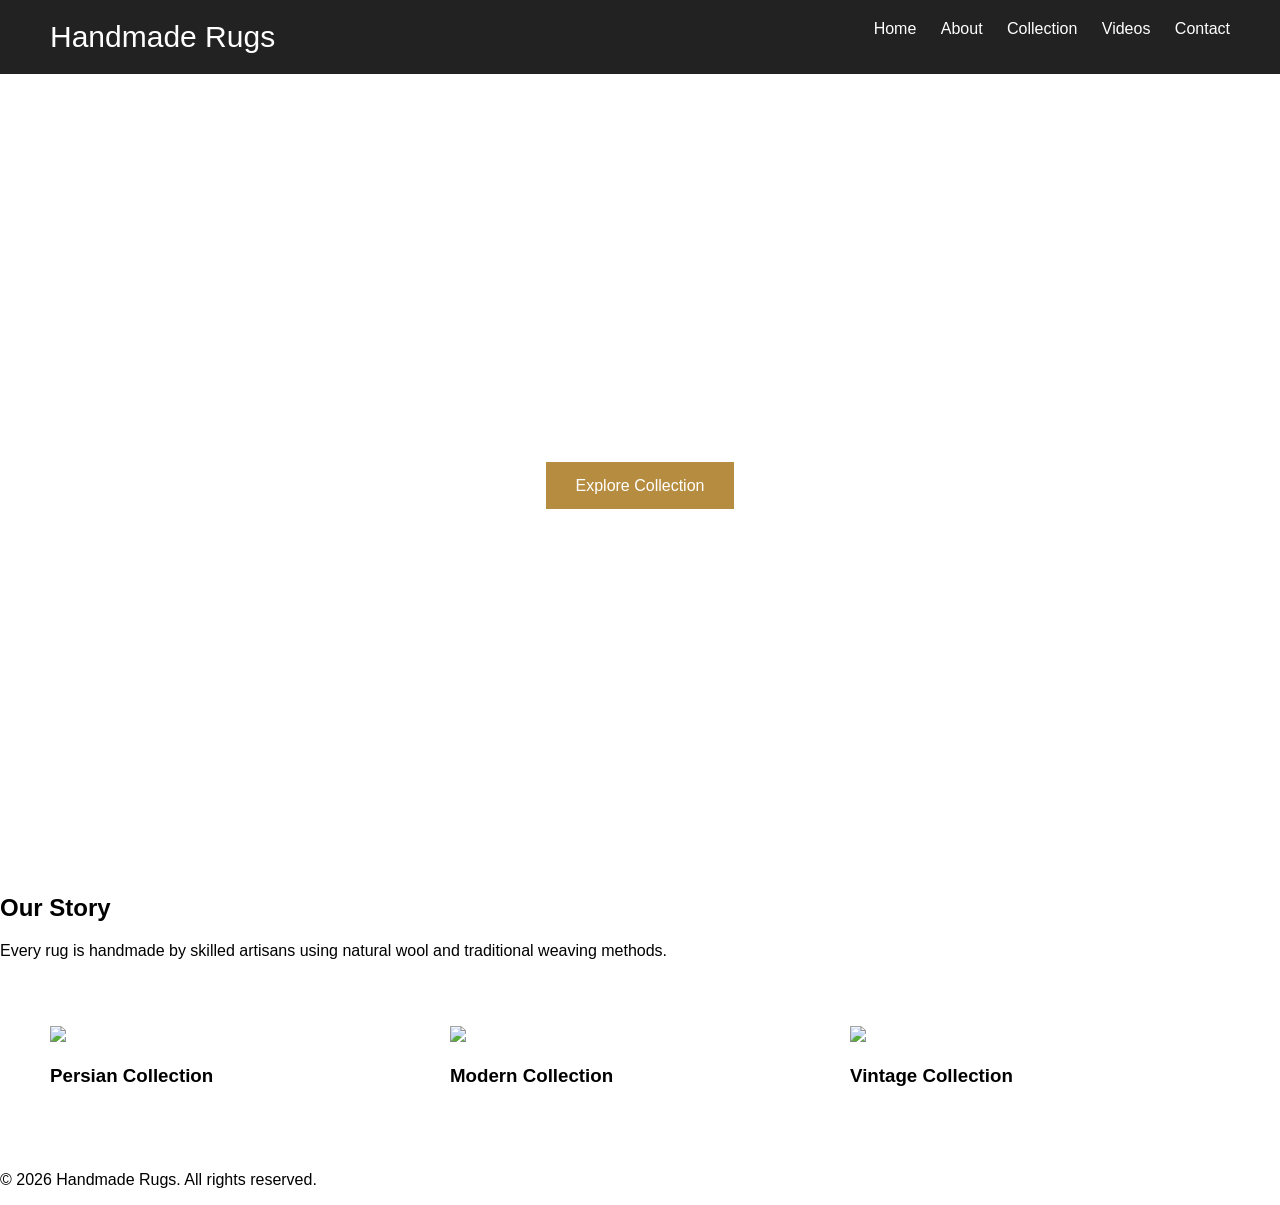
==== index.html @ f83f0454 "Rename index to index.html" ====
<!DOCTYPE html>
<html>
<head>
    <title>Handmade Rugs</title>
    <link rel="stylesheet" href="css/style.css">
</head>

<body>

<header>
    <div class="logo">Handmade Rugs</div>

    <nav>
        <a href="index.html">Home</a>
        <a href="about.html">About</a>
        <a href="collection.html">Collection</a>
        <a href="videos.html">Videos</a>
        <a href="contact.html">Contact</a>
    </nav>
</header>

<section class="hero">
    <h1>Luxury Handmade Rugs</h1>
    <p>Handcrafted by artisans using traditional techniques.</p>
    <a href="collection.html" class="btn">Explore Collection</a>
</section>

<section class="about">
    <h2>Our Story</h2>
    <p>
        Every rug is handmade by skilled artisans using natural
        wool and traditional weaving methods.
    </p>
</section>

<section class="gallery">

    <div class="card">
        <img src="images/rug1.jpg">
        <h3>Persian Collection</h3>
    </div>

    <div class="card">
        <img src="images/rug2.jpg">
        <h3>Modern Collection</h3>
    </div>

    <div class="card">
        <img src="images/rug3.jpg">
        <h3>Vintage Collection</h3>
    </div>

</section>

<footer>
    <p>© 2026 Handmade Rugs. All rights reserved.</p>
</footer>

</body>
</html>
---- css/style.css ----
body {
    margin: 0;
    font-family: Arial;
}

header {
    display: flex;
    justify-content: space-between;
    padding: 20px 50px;
    background: #222;
}

.logo {
    color: white;
    font-size: 30px;
}

nav a {
    color: white;
    text-decoration: none;
    margin-left: 20px;
}

.hero {
    height: 600px;
    background: url('../images/hero.jpg');
    background-size: cover;
    text-align: center;
    color: white;
    padding-top: 200px;
}

.hero h1 {
    font-size: 60px;
}

.btn {
    background: #b68d40;
    color: white;
    padding: 15px 30px;
    text-decoration: none;
}

.gallery {
    display: flex;
    gap: 20px;
    padding: 50px;
}

.card {
    width: 33%;
}

.card img {
    width: 100%;
}

form {
    width: 500px;
    margin: auto;
}

input,
textarea {
    width: 100%;
    padding: 15px;
    margin: 10px 0;
}

button {
    padding: 15px 30px;
    background: #b68d40;
    color: white;
    border: none;
}
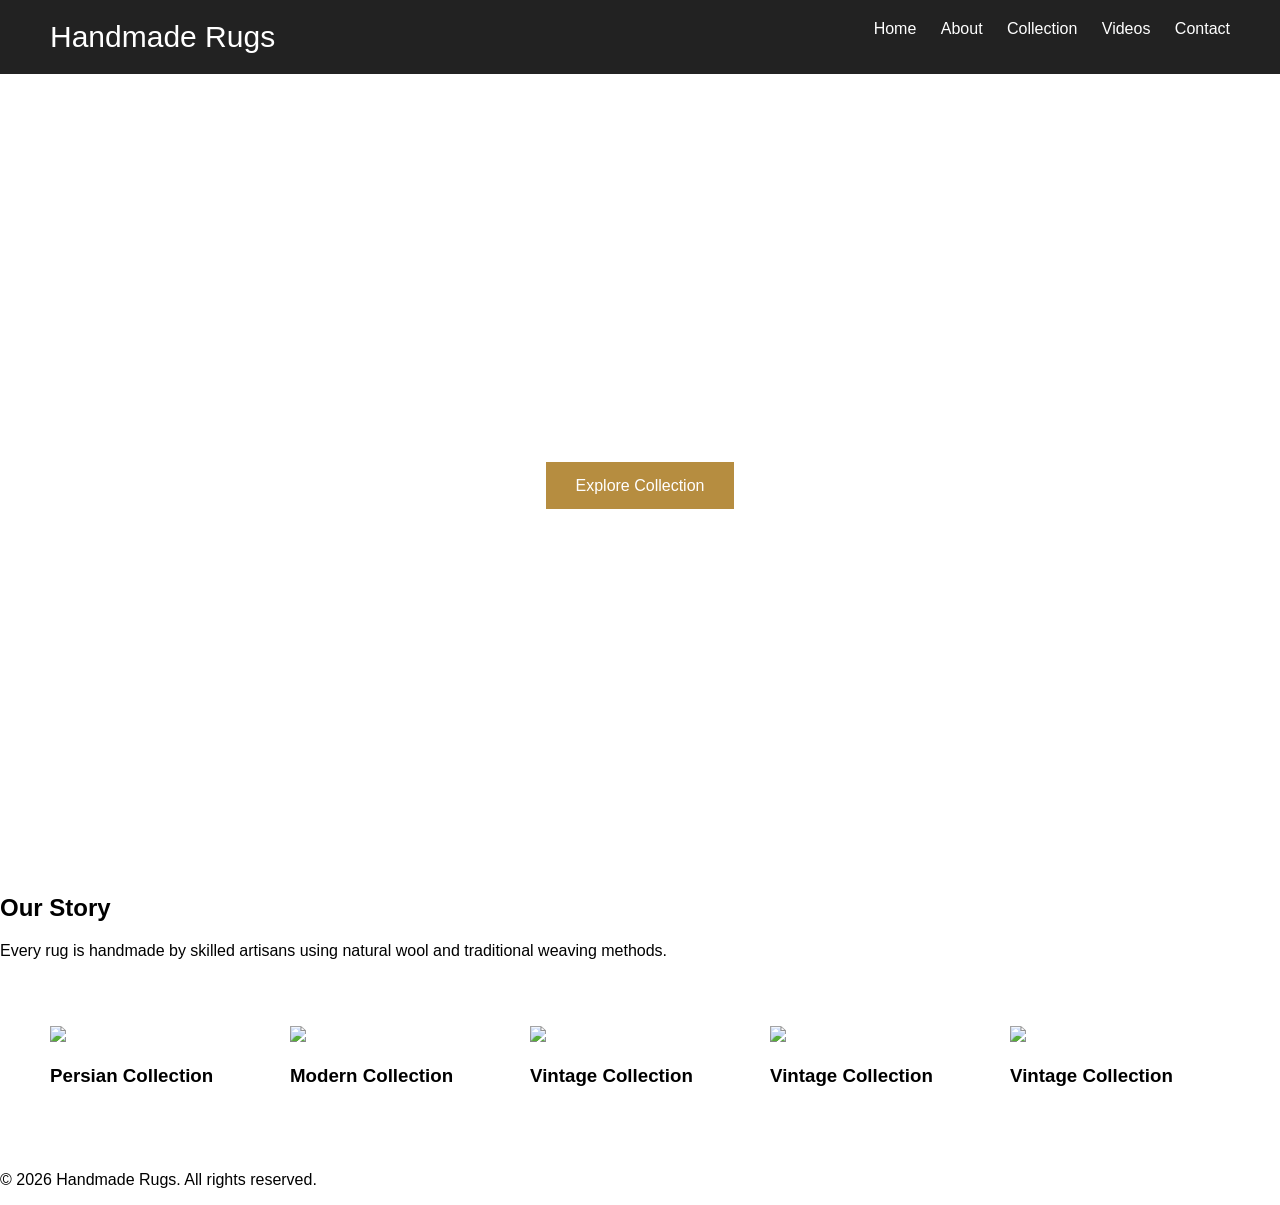
==== commit f6a91ec3: "Fix image paths and add new rug cards Updated image source paths to match case sensitivity and added" ====
--- a/index.html
+++ b/index.html
@@ -36,20 +36,27 @@
 <section class="gallery">
 
     <div class="card">
-        <img src="images/rug1.jpg">
+        <img src="images/Rug1.jpg">
         <h3>Persian Collection</h3>
     </div>
 
     <div class="card">
-        <img src="images/rug2.jpg">
+        <img src="images/Rug2.jpg">
         <h3>Modern Collection</h3>
     </div>
 
     <div class="card">
-        <img src="images/rug3.jpg">
+        <img src="images/Rug3.jpg">
         <h3>Vintage Collection</h3>
     </div>
-
+<div class="card">
+        <img src="images/rug4.jpg">
+        <h3>Vintage Collection</h3>
+    </div>
+<div class="card">
+        <img src="images/rug5.jpg">
+        <h3>Vintage Collection</h3>
+    </div>
 </section>
 
 <footer>
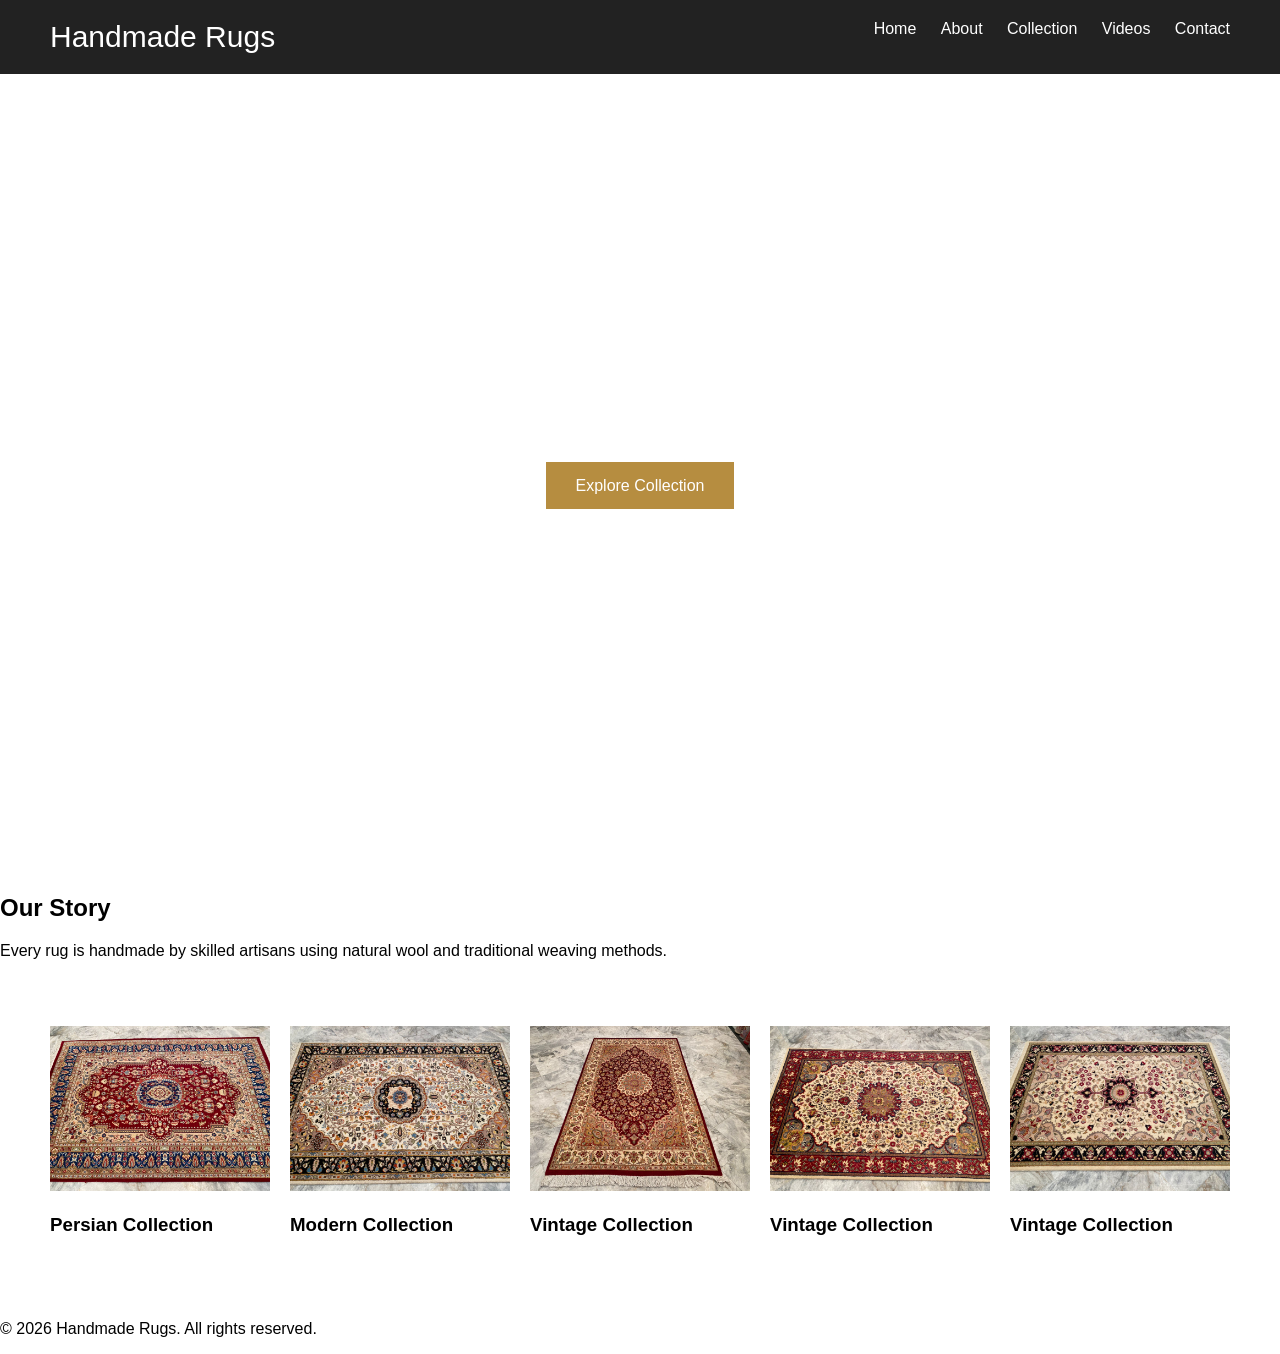
==== commit 76d8a0eb: "Update image file extensions from .jpg to .jpeg" ====
--- a/index.html
+++ b/index.html
@@ -36,25 +36,25 @@
 <section class="gallery">
 
     <div class="card">
-        <img src="images/Rug1.jpg">
+        <img src="images/Rug1.jpeg">
         <h3>Persian Collection</h3>
     </div>
 
     <div class="card">
-        <img src="images/Rug2.jpg">
+        <img src="images/Rug2.jpeg">
         <h3>Modern Collection</h3>
     </div>
 
     <div class="card">
-        <img src="images/Rug3.jpg">
+        <img src="images/Rug3.jpeg">
         <h3>Vintage Collection</h3>
     </div>
 <div class="card">
-        <img src="images/rug4.jpg">
+        <img src="images/rug4.jpeg">
         <h3>Vintage Collection</h3>
     </div>
 <div class="card">
-        <img src="images/rug5.jpg">
+        <img src="images/rug5.jpeg">
         <h3>Vintage Collection</h3>
     </div>
 </section>
